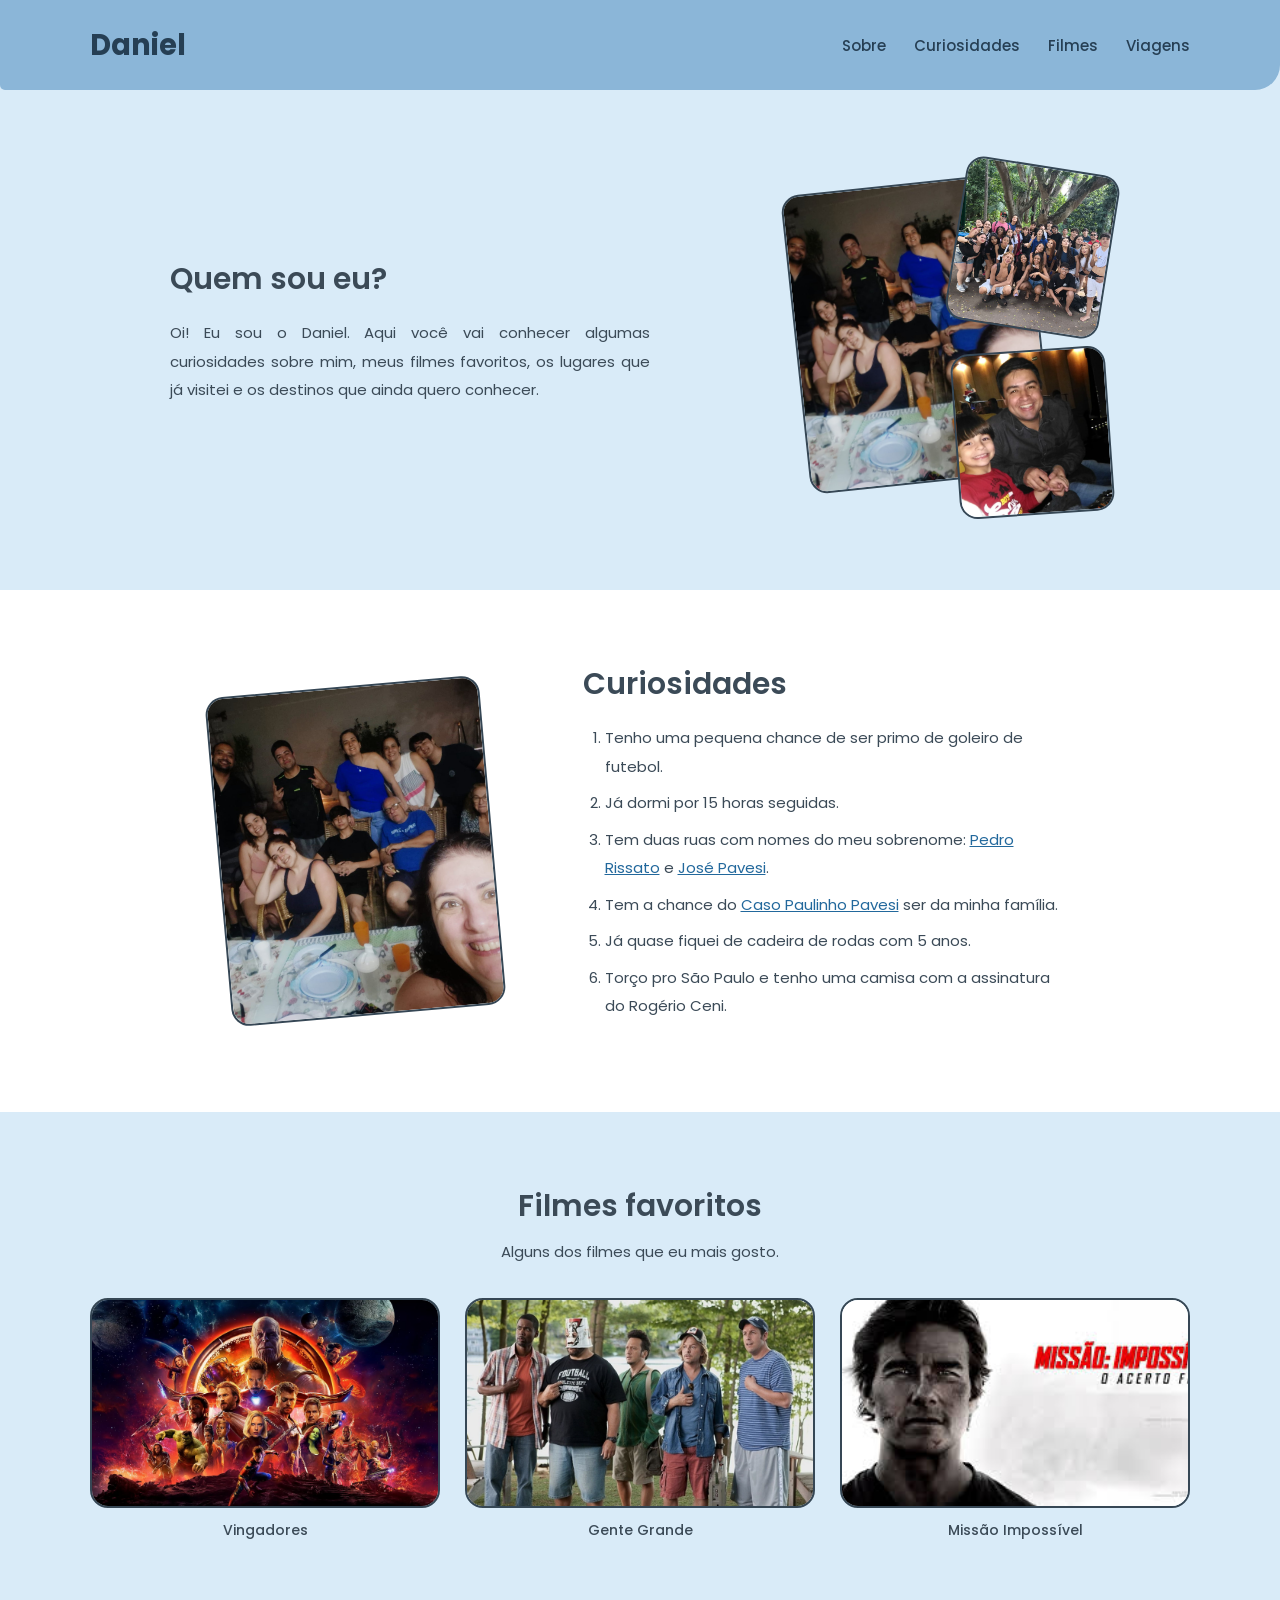
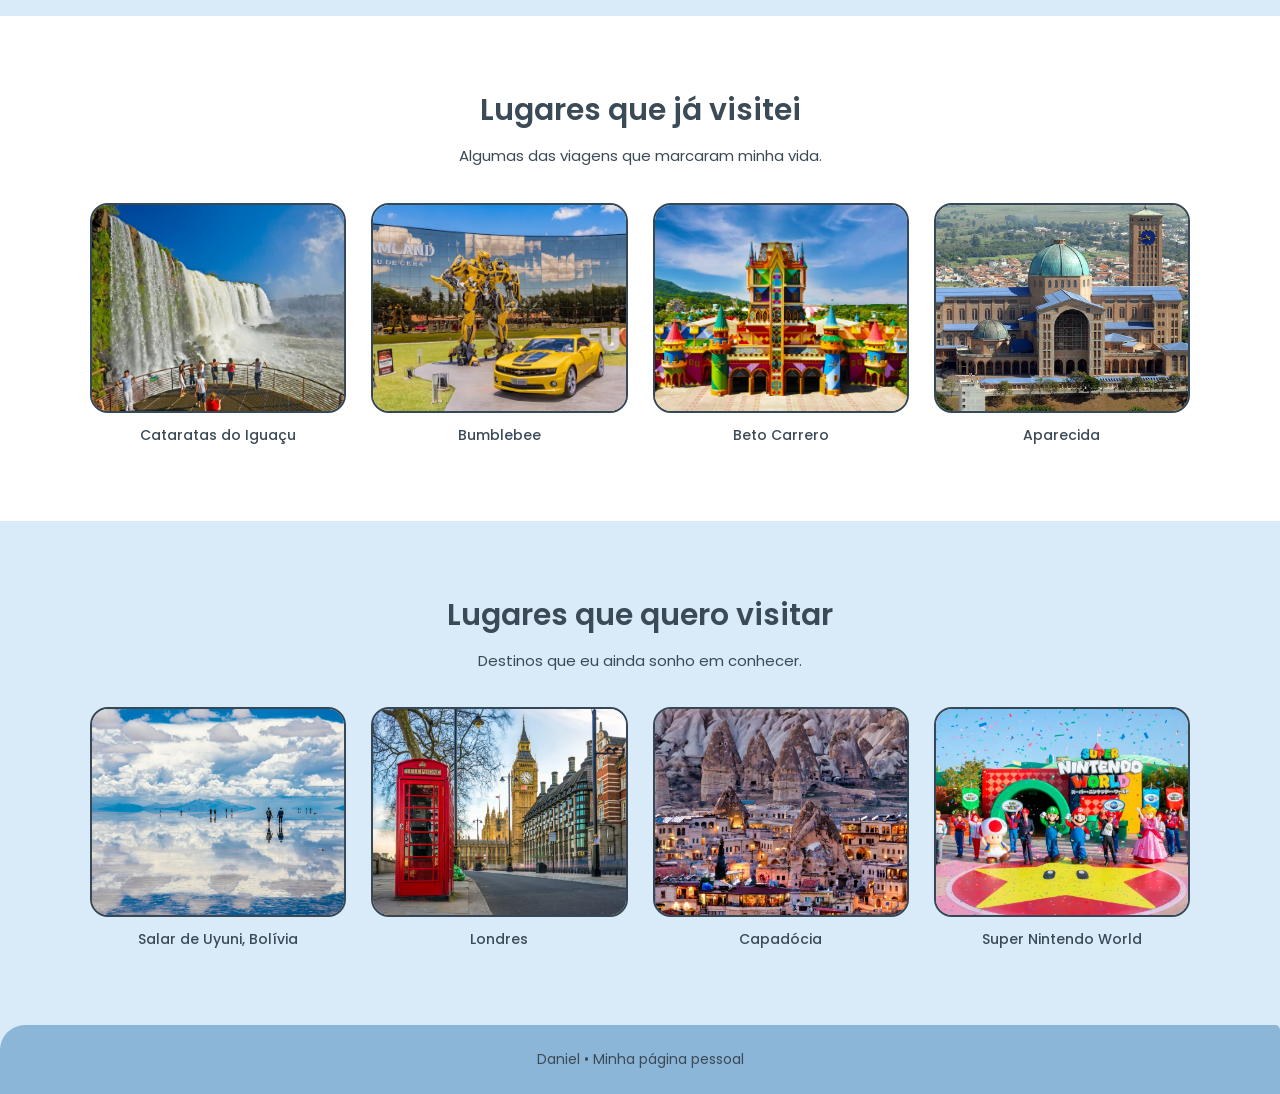
==== index.html @ 9fa224b9 "fix: arrumando o nome para index.html" ====
<!DOCTYPE html>
<html lang="pt-br">
<head>
    <meta charset="UTF-8">
    <meta name="viewport" content="width=device-width, initial-scale=1.0">
    <title>Daniel | Quem sou eu</title>
    <link rel="shortcut icon" href="flash-6306911_1280.webp" type="image/webp">
    <link rel="preconnect" href="https://fonts.googleapis.com">
    <link rel="preconnect" href="https://fonts.gstatic.com" crossorigin>
    <link href="https://fonts.googleapis.com/css2?family=Poppins:wght@400;500;600;700&display=swap" rel="stylesheet">
    <link rel="stylesheet" href="style.css">
</head>
<body>
    <header>
        <nav class="menu container">
            <a href="#inicio" class="nome">Daniel</a>
            <div class="links">
                <a href="#sobre">Sobre</a>
                <a href="#curiosidades">Curiosidades</a>
                <a href="#filmes">Filmes</a>
                <a href="#visitei">Viagens</a>
            </div>
        </nav>
    </header>

    <main id="inicio">
        <section class="sessao azul" id="sobre">
            <div class="conteudo container">
                <div class="texto">
                    <h1>Quem sou eu?</h1>
                    <p>Oi! Eu sou o Daniel. Aqui você vai conhecer algumas curiosidades sobre mim, meus filmes favoritos, os lugares que já visitei e os destinos que ainda quero conhecer.</p>
                </div>
                <div class="fotos-sobre">
                    <img src="Familia.jpeg" alt="Minha família" class="foto-principal">
                    <img src="9_C.jpeg" alt="Minha turma" class="foto-secundaria">
                    <img src="papai.jpeg" alt="Meu pai" class="foto-terceira">
                </div>
            </div>
        </section>

        <section class="sessao branca" id="curiosidades">
            <div class="conteudo container">
                <div class="foto">
                    <img src="Familia.jpeg" alt="Foto com minha família">
                </div>
                <div class="texto">
                    <h2>Curiosidades</h2>
                    <ol>
                        <li>Tenho uma pequena chance de ser primo de goleiro de futebol.</li>
                        <li>Já dormi por 15 horas seguidas.</li>
                        <li>Tem duas ruas com nomes do meu sobrenome: <a href="https://www.google.com/maps/search/?api=1&query=Rua+Pedro+Rissato" target="_blank" rel="noopener noreferrer">Pedro Rissato</a> e <a href="https://www.google.com/maps/place/R.+Jos%C3%A9+Pavesi+-+Jardim+Ipe,+Po%C3%A7os+de+Caldas+-+MG,+37704-198/" target="_blank" rel="noopener noreferrer">José Pavesi</a>.</li>
                        <li>Tem a chance do <a href="https://g1.globo.com/mg/minas-gerais/noticia/2024/04/16/caso-pavesi-justica-ordena-prisao-de-dois-medicos-condenados-por-envolvimento-na-morte-e-retirada-ilegal-de-orgaos.ghtml" target="_blank" rel="noopener noreferrer">Caso Paulinho Pavesi</a> ser da minha família.</li>
                        <li>Já quase fiquei de cadeira de rodas com 5 anos.</li>
                        <li>Torço pro São Paulo e tenho uma camisa com a assinatura do Rogério Ceni.</li>
                    </ol>
                </div>
            </div>
        </section>

        <section class="sessao azul" id="filmes">
            <div class="container centro">
                <h2>Filmes favoritos</h2>
                <p>Alguns dos filmes que eu mais gosto.</p>
                <div class="galeria tres">
                    <a class="item" href="https://pt.wikipedia.org/wiki/Avengers:_Endgame" target="_blank" rel="noopener noreferrer">
                        <img src="avengers-infinity-war-official-poster-2018-4o.webp" alt="Vingadores">
                        <span>Vingadores</span>
                    </a>
                    <a class="item" href="https://pt.wikipedia.org/wiki/Adam_Sandler" target="_blank" rel="noopener noreferrer">
                        <img src="cena-de-gente-grande_reproducao_twitter.jpg" alt="Gente Grande">
                        <span>Gente Grande</span>
                    </a>
                    <a class="item" href="https://pt.wikipedia.org/wiki/Mission:_Impossible_%E2%80%93_The_Final_Reckoning" target="_blank" rel="noopener noreferrer">
                        <img src="images.jpg" alt="Missão Impossível">
                        <span>Missão Impossível</span>
                    </a>
                </div>
            </div>
        </section>

        <section class="sessao branca" id="visitei">
            <div class="container centro">
                <h2>Lugares que já visitei</h2>
                <p>Algumas das viagens que marcaram minha vida.</p>
                <div class="galeria quatro">
                    <a class="item" href="https://cataratasdoiguacu.com.br/" target="_blank" rel="noopener noreferrer">
                        <img src="Cataratas-do-Iguacu.jpeg" alt="Cataratas do Iguaçu">
                        <span>Cataratas do Iguaçu</span>
                    </a>
                    <a class="item" href="https://www.comboiguassu.com.br/4-atrativos-dreamland/" target="_blank" rel="noopener noreferrer">
                        <img src="o-transformador-do-zangão-na-frente-mundo-da-fantasia-museu-cera-em-foz-faz-iguacu-perto-das-quedas-famosas-de-110403751.webp" alt="Bumblebee no Dreamland">
                        <span>Bumblebee</span>
                    </a>
                    <a class="item" href="Beto-Carrero-World-Foto-Divulgação.jpg" target="_blank" rel="noopener noreferrer">
                        <img src="Beto-Carrero-World-Foto-Divulgação.jpg" alt="Beto Carrero">
                        <span>Beto Carrero</span>
                    </a>
                    <a class="item" href="https://pt.wikipedia.org/wiki/Aparecida_(S%C3%A3o_Paulo)" target="_blank" rel="noopener noreferrer">
                        <img src="Aparecida.jpeg" alt="Aparecida">
                        <span>Aparecida</span>
                    </a>
                </div>
            </div>
        </section>

        <section class="sessao azul" id="quero-visitar">
            <div class="container centro">
                <h2>Lugares que quero visitar</h2>
                <p>Destinos que eu ainda sonho em conhecer.</p>
                <div class="galeria quatro">
                    <a class="item" href="https://guia.melhoresdestinos.com.br/salar-uyuni-165-c.html" target="_blank" rel="noopener noreferrer">
                        <img src="22-Salar-de-Uyuni-deserto-de-sal-bolivia.jpg" alt="Salar de Uyuni">
                        <span>Salar de Uyuni, Bolívia</span>
                    </a>
                    <a class="item" href="https://www.tripadvisor.com.br/Tourism-g186338-London_England-Vacations.html" target="_blank" rel="noopener noreferrer">
                        <img src="shutterstock_607235345-scaled.webp" alt="Londres">
                        <span>Londres</span>
                    </a>
                    <a class="item" href="https://pt.wikipedia.org/wiki/Capad%C3%B3cia" target="_blank" rel="noopener noreferrer">
                        <img src="goreme-capadocia-turquia-1024x683.jpg" alt="Capadócia">
                        <span>Capadócia</span>
                    </a>
                    <a class="item" href="https://pt.wikipedia.org/wiki/Super_Nintendo_World" target="_blank" rel="noopener noreferrer">
                        <img src="mario_1111.webp" alt="Super Nintendo World">
                        <span>Super Nintendo World</span>
                    </a>
                </div>
            </div>
        </section>
    </main>

    <footer>
        <p>Daniel • Minha página pessoal</p>
    </footer>
</body>
</html>
---- style.css ----
* {
    box-sizing: border-box;
}

html {
    scroll-behavior: smooth;
}

body {
    margin: 0;
    font-family: "Poppins", sans-serif;
    color: #3b4a57;
    background: #d9ebf8;
}

header {
    background: #8bb6d8;
    min-height: 90px;
    border-radius: 0 0 25px 5px;
}

.container {
    width: min(1100px, 90%);
    margin: auto;
}

.menu {
    min-height: 90px;
    display: flex;
    align-items: center;
    justify-content: space-between;
    gap: 30px;
}

.nome {
    font-size: 29px;
    font-weight: 700;
    color: #263f54;
    text-decoration: none;
}

.links {
    display: flex;
    gap: 28px;
    flex-wrap: wrap;
}

.links a {
    color: #263f54;
    text-decoration: none;
    font-size: 15px;
    font-weight: 500;
}

.links a:hover, .texto a:hover {
    color: #1766a4;
}

.sessao {
    padding: 75px 0;
}

.azul {
    background: #d9ebf8;
}

.branca {
    background: white;
}

.conteudo {
    display: flex;
    align-items: center;
    justify-content: center;
    gap: 90px;
}

.texto {
    flex: 1;
    max-width: 480px;
}

h1, h2 {
    font-size: 30px;
    line-height: 1.3;
    margin: 0 0 20px;
    font-weight: 600;
    color: #3b4a57;
}

.texto p, .texto li, .centro p {
    font-size: 15px;
    line-height: 1.9;
}

.texto p {
    text-align: justify;
}

.texto ol {
    padding-left: 22px;
}

.texto li {
    margin-bottom: 8px;
}

.texto a {
    color: #22689c;
}

.fotos-sobre {
    position: relative;
    width: 370px;
    height: 350px;
    flex-shrink: 0;
}

.fotos-sobre img, .foto img {
    object-fit: cover;
    border: 2px solid #364755;
    border-radius: 18px;
}

.foto-principal {
    position: absolute;
    width: 245px;
    height: 300px;
    left: 55px;
    top: 18px;
    transform: rotate(-6deg);
}

.foto-secundaria {
    position: absolute;
    width: 155px;
    height: 165px;
    right: 0;
    top: 0;
    transform: rotate(9deg);
}

.foto-terceira {
    position: absolute;
    width: 155px;
    height: 165px;
    right: 0;
    bottom: 0;
    transform: rotate(-4deg);
}

.foto {
    width: 275px;
    height: 330px;
    flex-shrink: 0;
    transform: rotate(-5deg);
}

.foto img {
    width: 100%;
    height: 100%;
}

.centro {
    text-align: center;
}

.centro > p {
    margin-top: -8px;
    margin-bottom: 32px;
}

.galeria {
    display: grid;
    gap: 25px;
}

.tres {
    grid-template-columns: repeat(3, minmax(0, 1fr));
}

.quatro {
    grid-template-columns: repeat(4, minmax(0, 1fr));
}

.item {
    display: flex;
    flex-direction: column;
    gap: 12px;
    text-align: center;
    text-decoration: none;
    color: #3b4a57;
    font-weight: 500;
}

.item img {
    display: block;
    width: 100%;
    height: 210px;
    object-fit: cover;
    border: 2px solid #364755;
    border-radius: 18px;
    transition: transform 0.2s ease;
}

.item:hover img {
    transform: translateY(-5px);
}

.item span {
    font-size: 14px;
}

footer {
    background: #8bb6d8;
    border-radius: 25px 5px 0 0;
    text-align: center;
    padding: 24px;
    font-size: 14px;
}

footer p {
    margin: 0;
}

@media (max-width: 800px) {
    .conteudo {
        flex-direction: column;
        gap: 35px;
    }

    .texto {
        max-width: 100%;
    }

    .fotos-sobre {
        max-width: 100%;
    }

    .quatro, .tres {
        grid-template-columns: repeat(2, minmax(0, 1fr));
    }
}

@media (max-width: 520px) {
    .menu {
        flex-direction: column;
        justify-content: center;
        padding: 18px 0;
    }

    .links {
        justify-content: center;
        gap: 12px 18px;
    }

    .sessao {
        padding: 50px 0;
    }

    h1, h2 {
        font-size: 25px;
    }

    .fotos-sobre {
        width: 310px;
    }

    .foto-principal {
        left: 20px;
    }

    .quatro, .tres {
        grid-template-columns: 1fr;
    }

    .item img {
        height: 230px;
    }
}
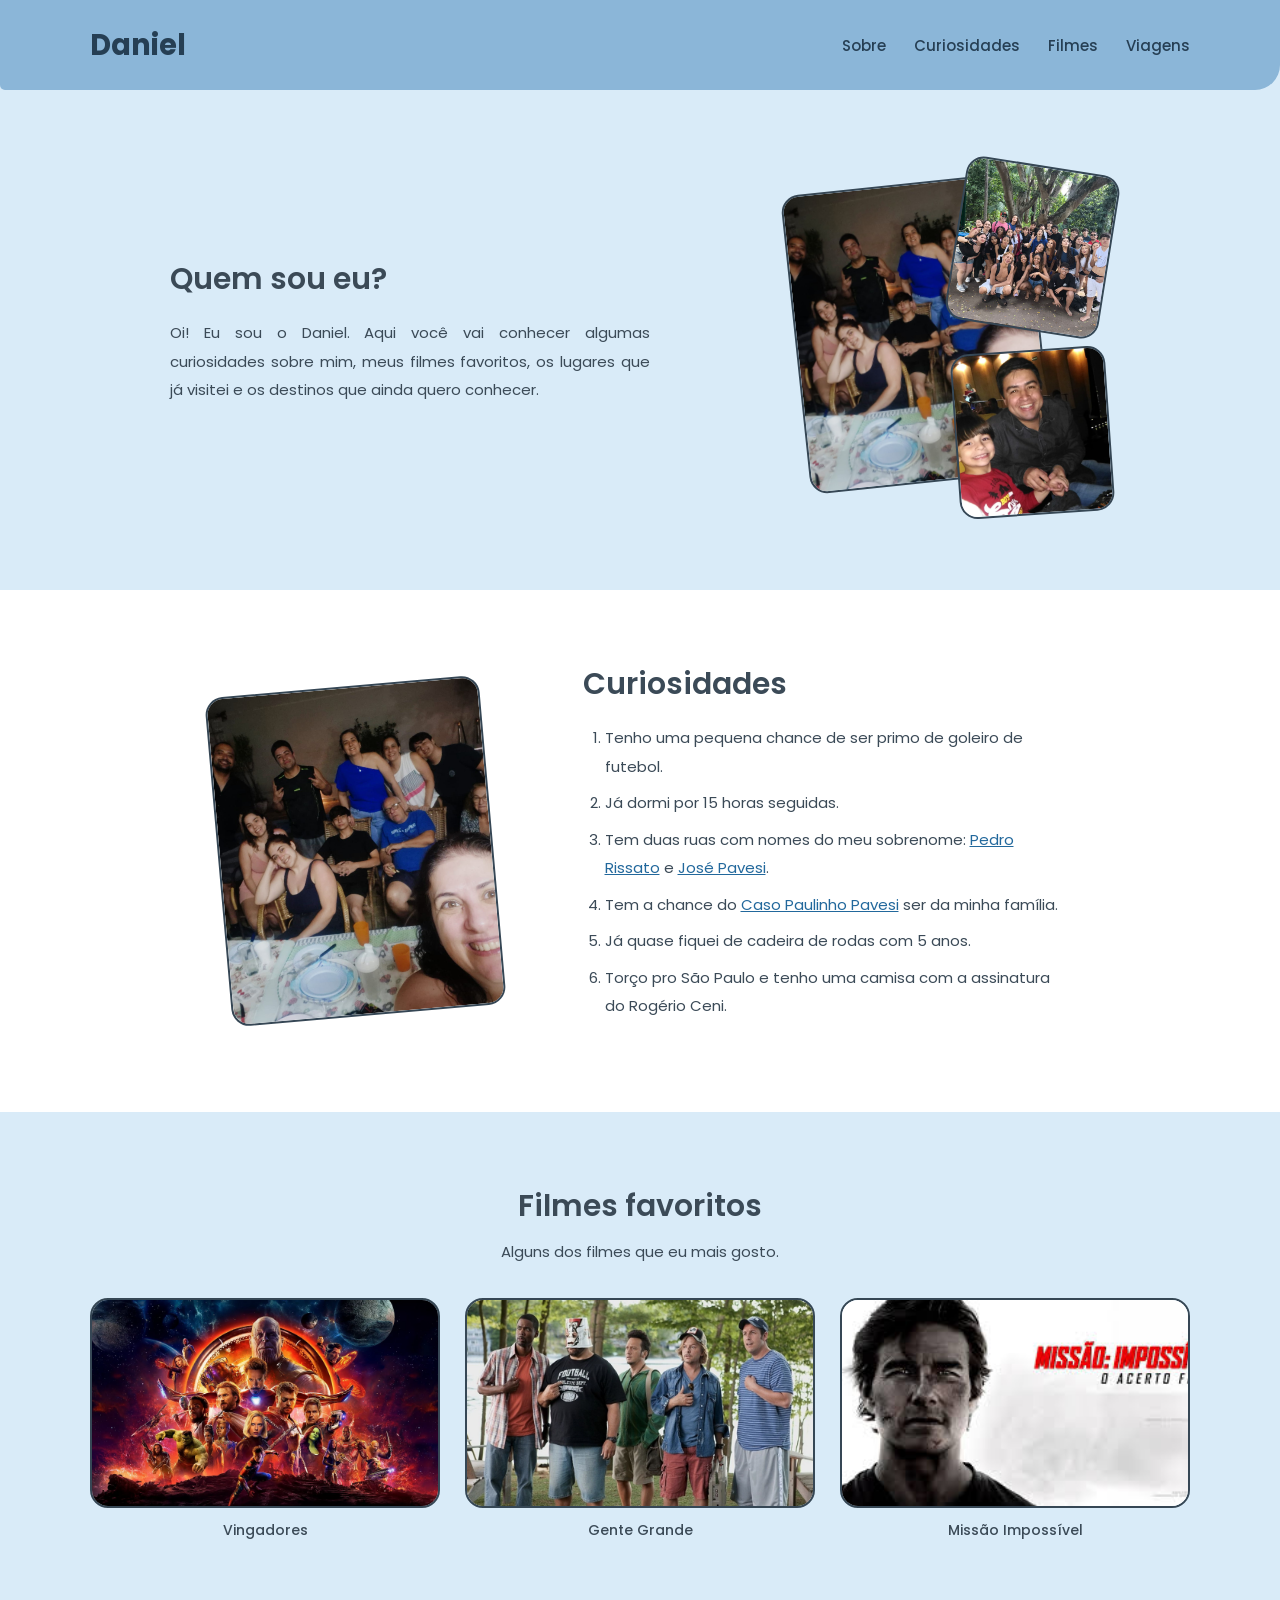
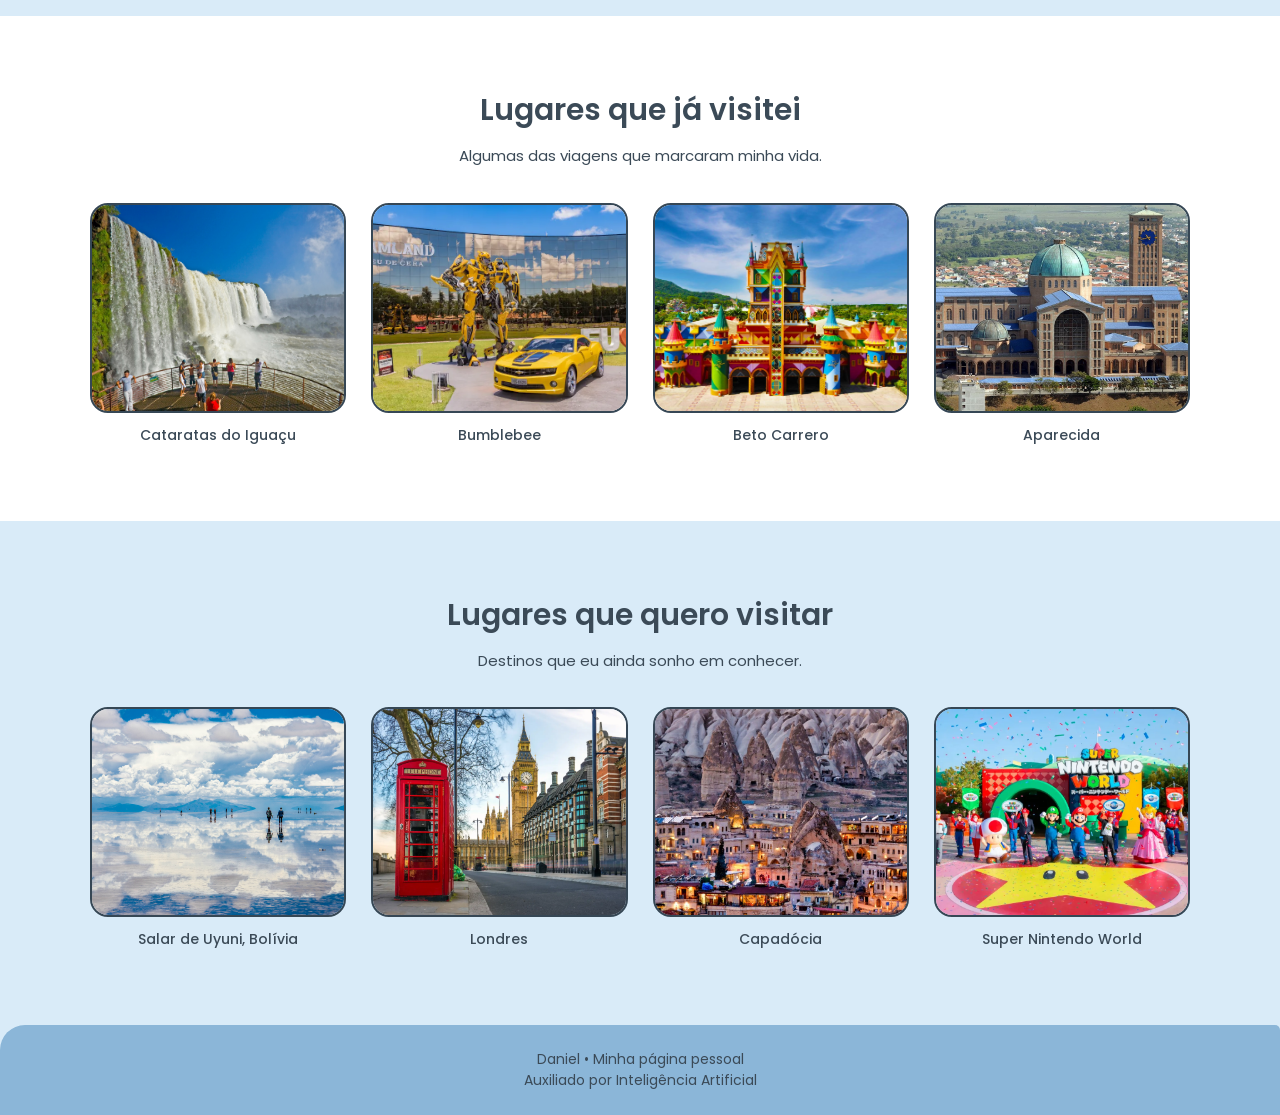
==== commit f7df36e9: "feat(adiciona_comentario)" ====
--- a/index.html
+++ b/index.html
@@ -131,6 +131,8 @@
 
     <footer>
         <p>Daniel • Minha página pessoal</p>
+        <p>Auxiliado por Inteligência Artificial</p>
     </footer>
+
 </body>
 </html>
